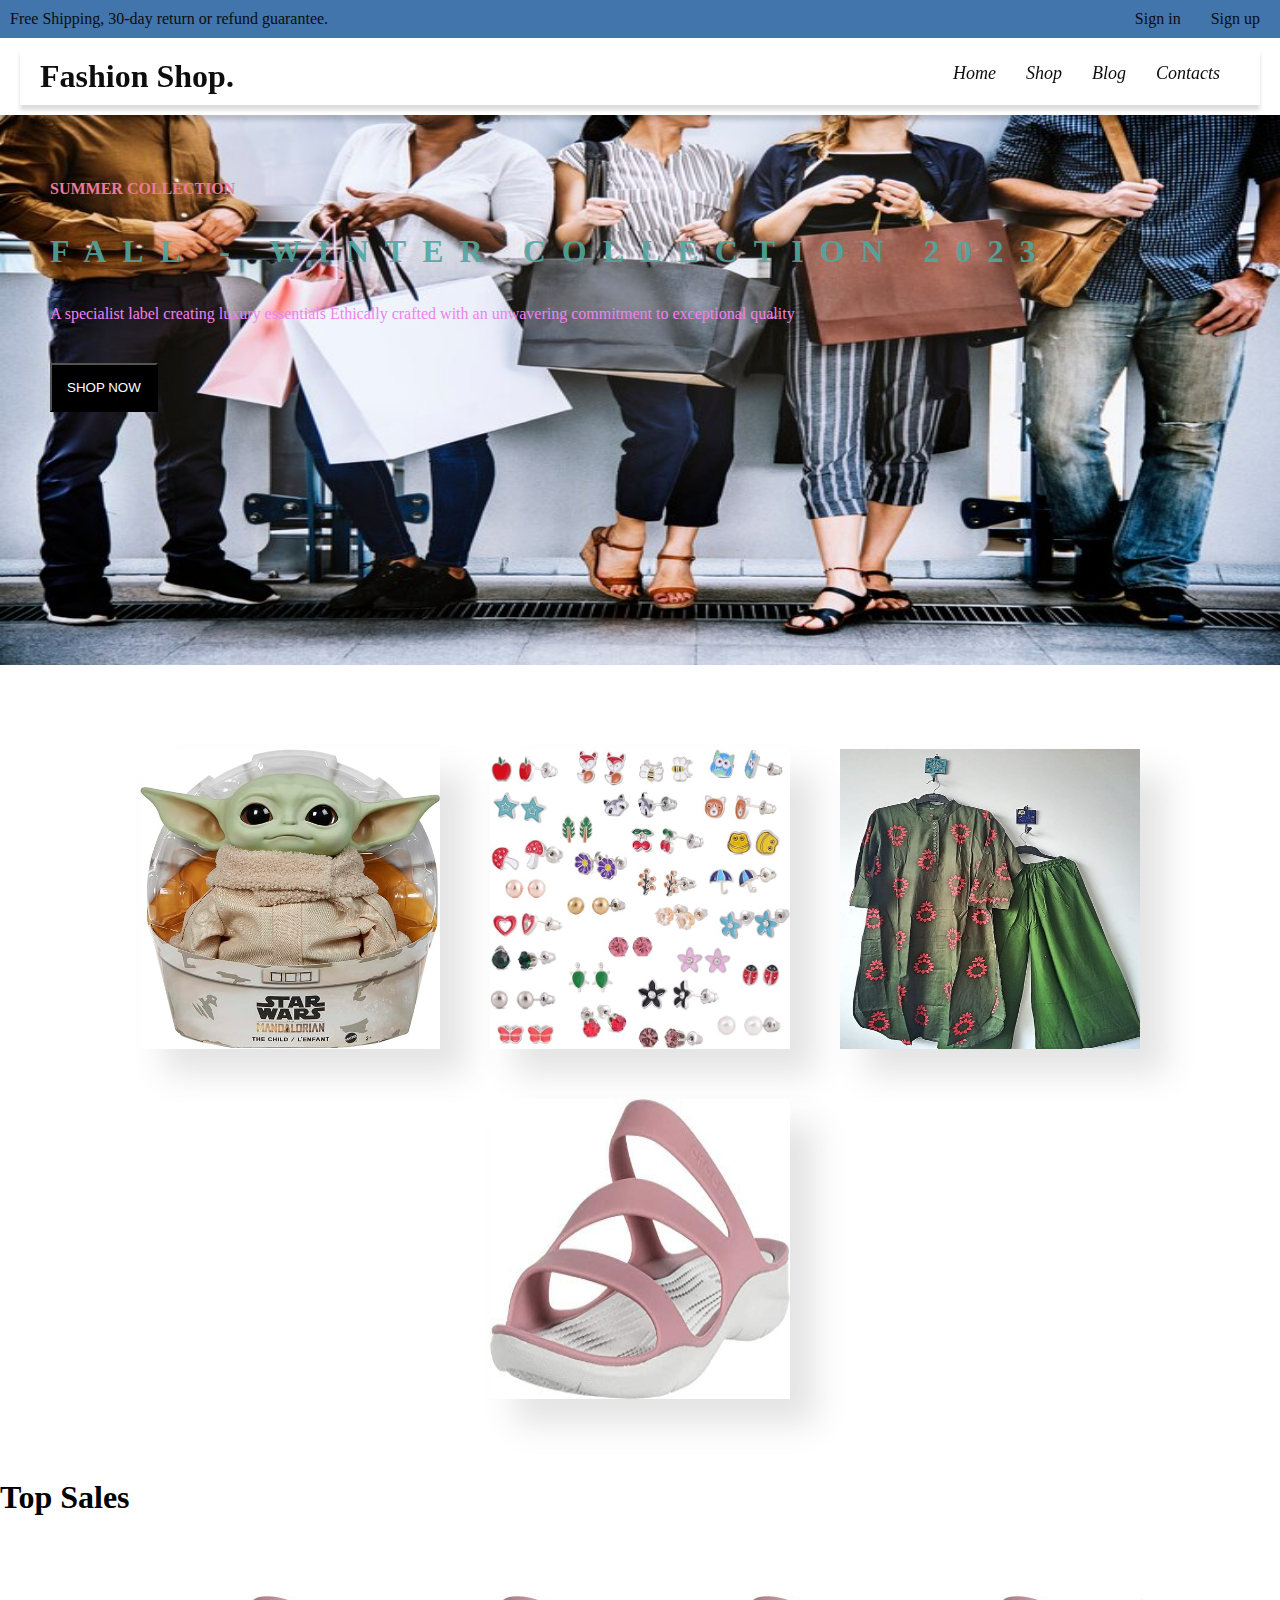
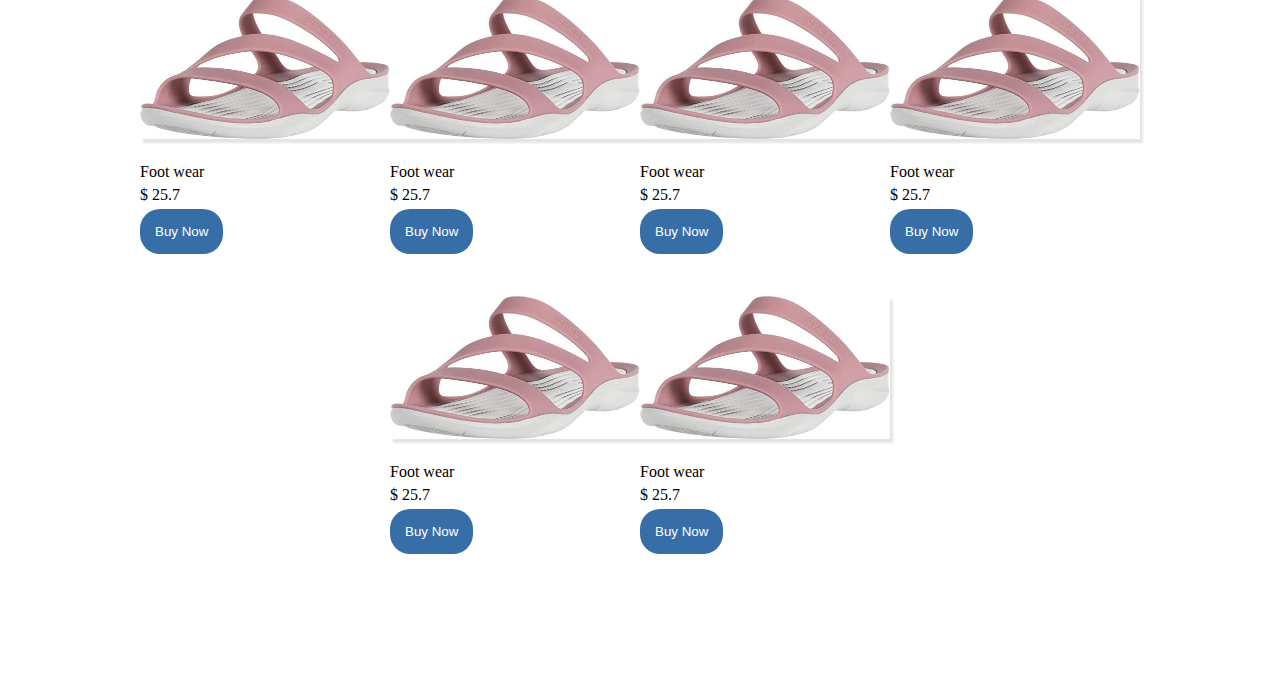
==== shopsite/shop.html @ f7985bc5 "shop site static" ====
<!DOCTYPE html>
<html lang="en">

<head>
    <meta charset="UTF-8">
    <meta http-equiv="X-UA-Compatible" content="IE=edge">
    <meta name="viewport" content="width=device-width, initial-scale=1.0">
    <link rel="stylesheet" href="https://cdnjs.cloudflare.com/ajax/libs/font-awesome/6.0.0-beta3/css/all.min.css">
    <link rel="stylesheet" href="./shop.css">
    <!-- <style>
        .before-example::before {
            content: "Before content: ";
            color: red;
            font-weight: bold;
        }
    </style> -->
    <title>Shopping Site</title>
</head>

<body>
    <nav class="nav1">
        <p>Free Shipping, 30-day return or refund guarantee.</p>
        <ul class="signin-up">
            <a>Sign in</a>
            <a>Sign up</a>
        </ul>
    </nav>
    <header>
        <nav class="items-nav">
            <div class="main-nav">
                <h1>Fashion Shop.</h1>
                <input type="checkbox" id="check" />
                <label for="check" class="check-ham" onclick="ischecked()"><i class="fas fa-bars"></i></label>
                <div class="nav-items">
                    <ul>
                        <li><a>Home</a></li>
                        <li><a>Shop</a></li>
                        <li><a>Blog</a></li>
                        <li><a>Contacts</a></li>
                    </ul>
                </div>
            </div>
        </nav>
    </header>
    <main>
        <section id="home-sec" class="home-sec">
            <img src="./imgs/shoppingimg.jpg" alt="home-bg-img" class="home-img" />
            <div class="home-txt">
                <h4>SUMMER COLLECTION</h4>
                <h1>FALL - WINTER COLLECTION 2023</h1>
                <P>A specialist label creating luxury essentials Ethically crafted with an unwavering commitment to
                    exceptional quality</P>
                <div>
                    <button>SHOP NOW</button>
                </div>
            </div>
            <div class="items">
                <div>
                    <div class="card">
                        <img src="./imgs/doll.jpg" alt="doll-img" />
                        <div class="content">
                            <p>Toys</p>
                            <div>
                                <button class="btn">Shop Now</button>
                            </div>
                        </div>
                    </div>
                </div>
                <div>
                    <div class="card">
                        <img src="./imgs/earrings.jpg" alt="earrings-img" />
                        <div class="content">
                            <p>Accessories</p>
                            <div>
                                <button class="btn">Shop Now</button>
                            </div>
                        </div>
                    </div>
                </div>
                <div>
                    <div class="card">
                        <img src="./imgs//kurti.jpg" alt="kurti-img" />
                        <div class="content">
                            <p>Dress wear</p>
                            <div>
                                <button class="btn">Shop Now</button>
                            </div>
                        </div>
                    </div>
                </div>
                <div>
                    <div class="card">
                        <img src="./imgs/sandals.jpg" alt="sandals-img" />
                        <div class="content">
                            <p>Foot wear</p>
                            <div>
                                <button class="btn">Shop Now</button>
                            </div>
                        </div>
                    </div>

                </div>
            </div>
        </section>
        <section id="cart-items">
            <h1>Top Sales</h1>
            <div class="items items1">
                <div class="card-item">
                    <div class="item">
                        <img src="./imgs/sandals.jpg" alt="sandals-img" />
                    </div>
                    <div class="item-content">
                        <p>Foot wear</p>
                        <span>$ 25.7</span>
                        <div>
                            <button class="btn btn-items">Buy Now</button>
                        </div>
                    </div>
                </div>
                <div class="card-item">
                    <div class="item">
                        <img src="./imgs/sandals.jpg" alt="sandals-img" />
                    </div>
                    <div class="item-content">
                        <p>Foot wear</p>
                        <span>$ 25.7</span>
                        <div>
                            <button class="btn btn-items">Buy Now</button>
                        </div>
                    </div>
                </div>
                <div class="card-item">
                    <div class="item">
                        <img src="./imgs/sandals.jpg" alt="sandals-img" />
                    </div>
                    <div class="item-content">
                        <p>Foot wear</p>
                        <span>$ 25.7</span>
                        <div>
                            <button class="btn btn-items">Buy Now</button>
                        </div>
                    </div>
                </div>
                <div class="card-item">
                    <div class="item">
                        <img src="./imgs/sandals.jpg" alt="sandals-img" />
                    </div>
                    <div class="item-content">
                        <p>Foot wear</p>
                        <span>$ 25.7</span>
                        <div>
                            <button class="btn btn-items">Buy Now</button>
                        </div>
                    </div>
                </div>
                <div class="card-item">
                    <div class="item">
                        <img src="./imgs/sandals.jpg" alt="sandals-img" />
                    </div>
                    <div class="item-content">
                        <p>Foot wear</p>
                        <span>$ 25.7</span>
                        <div>
                            <button class="btn btn-items">Buy Now</button>
                        </div>
                    </div>
                </div>
                <div class="card-item">
                    <div class="item">
                        <img src="./imgs/sandals.jpg" alt="sandals-img" />
                    </div>
                    <div class="item-content">
                        <p>Foot wear</p>
                        <span>$ 25.7</span>
                        <div>
                            <button class="btn btn-items">Buy Now</button>
                        </div>
                    </div>
                </div>

            </div>
        </section>
    </main>
    <script>
        function ischecked() {
            let checkItem = document.getElementById('check')
            // let flag = checkItem.checked;
            console.log(checkItem.checked)
        }
        let item = document.getElementById("check")
        item.addEventListener("change", () => ischecked)
        // console.log(item)
    </script>
</body>

</html>
---- shopsite/shop.css ----
* {
    margin: 0;
    padding: 0;
    box-sizing: border-box;
}


/* signin-up section*/


body {
    overflow-x: hidden;
}

.nav1 {
    padding: 10px;
    background-color: #376ea8;
    /* color: white; */
}

.nav1 p {
    display: inline;
    /* vertical-align: baseline; */
}



.nav1 ul {
    float: right;
    /* display: flex; */
    padding: 0 10px
}

ul {
    display: flex;
    padding: 0 15px;
    gap: 30px;
    cursor: pointer;
    list-style: none;

}

.signin-up a:hover {
    color: #82aedd;
    transform: scale(1.5);
}

/* nav items section */

nav {
    opacity: 0.95;
}

header,
.items-nav {
    box-shadow: 0 5px 4px rgba(0, 0, 0, 0.15);
    padding: 10px 20px;
    position: sticky;
    background-color: white;
    top: 0;
    z-index: 100;
}

.main-nav h1 {
    display: inline;
}

.main-nav .nav-items {
    float: right;
    padding: 5px;
    /* font-weight: 500; */
    font-style: oblique;
}

.main-nav ul a {
    text-decoration: none;
    font-size: 18px;
    position: relative;
}

.main-nav ul a:after {
    content: "";
    position: absolute;
    background: #376ea8;
    height: 3px;
    width: 0;
    left: 0;
    bottom: -10px;
    transition: 0.3s;
}

.main-nav ul a:hover:after {
    width: 100%;
}


.check-ham {
    display: none;
    cursor: pointer;
}

#check {
    display: none;
}

/* home section  */
.home-sec {}

.home-img {
    background-position: center;
    /* position: relative; */
    width: 100%;
    height: 550px;
}

.home-txt {
    position: absolute;
    top: 180px;
    left: 50px;
    display: flex;
    flex-direction: column;
    gap: 35px;
    color: violet;
}

.home-txt h4 {
    color: rgb(236, 122, 156);
}

.home-txt h1 {
    letter-spacing: 0.5em;
    font-size: 2em;
    color: rgba(82, 167, 159, 0.932);
}

.home-txt button {
    padding: 15px;
    background-color: black;
    color: white;
    cursor: pointer;
}

/* items-cards */

.card {
    width: 300px;
    height: 300px;
    background-position: center;
    flex: 1 1 auto;
    max-width: 300px;
    position: relative;
    box-shadow: 25px 25px 30px rgba(72, 73, 75, 0.15);

}

.card img {
    width: 100%;
    height: 100%;

}

.card::after {
    content: "";
    position: absolute;
    top: 0;
    left: 0%;
    width: 100%;
    height: 100%;
    background: rgba(0, 0, 0, 0.871);
    z-index: 2;
    opacity: 0;
}

.card:hover::after {
    opacity: 1;
}

.items {
    margin: 80px;
    /* display: grid;
    grid-template-columns: repeat(auto-fill, minmax(350px, 1fr)); */
    display: flex;
    flex-wrap: wrap;
    gap: 50px;
    justify-content: center;
    align-items: center;
    /* align-items: center;
    justify-items: center; */
}

.card .content {
    position: absolute;
    /* left: 100px;
    top: 200px */
    top: 70%;
    left: 50%;
    transform: translate(-50%, -50%);
    color: white;
    text-align: center;
    font-size: 2.2rem;
    font-weight: bolder;
    z-index: 3;
    opacity: 0;
}

.card:hover .content {
    transition: all 0.3s ease-in-out;
    opacity: 1;
    top: 50%;
}

.btn {
    padding: 15px;
    background-color: black;
    color: white;
    cursor: pointer;
}

/* card items */

.items1 {
    gap: 0;
}

.card-item {
    width: 250px;
    height: 300px;
    background-position: center;
    flex: 1 1 auto;
    max-width: 250px;
    position: relative;
}

.item img {
    width: 100%;
    height: 100%;
    box-shadow: 3px 4px 2px rgba(72, 73, 75, 0.15);

}

.card-item .item {
    margin-bottom: 20px;
}

.item-content span,
p {
    margin-bottom: 5px;
    display: block;
}

.btn-items {
    background-color: #376ea8;
    border-radius: 20px;
    border-style: none;
}


@media screen and (max-width: 559px) {

    /* ham nav section */
    .nav1,
    .main-nav h1 {
        display: none;
    }


    .check-ham {
        display: block;
    }

    .nav-items ul {
        position: absolute;
        display: block;
        padding-left: 0px;
        width: 100vw;
        height: 100vh;
        /* background-color: rgb(84, 204, 168); */
        /* top: 15vh; */
        left: -120vw;
        text-align: center;
        transition: all 0.5s ease-out;
        background-color: white;

    }

    li {
        padding: 20px 0px;
    }

    li a:hover {
        /* background-color: rgb(103, 200, 218); */
        color: rgb(21, 141, 150);
        cursor: pointer;
        transition: ease;
        padding: 10px;
        border-radius: 3px;
    }

    #check:checked~.nav-items ul {
        left: -5vw;
    }


}
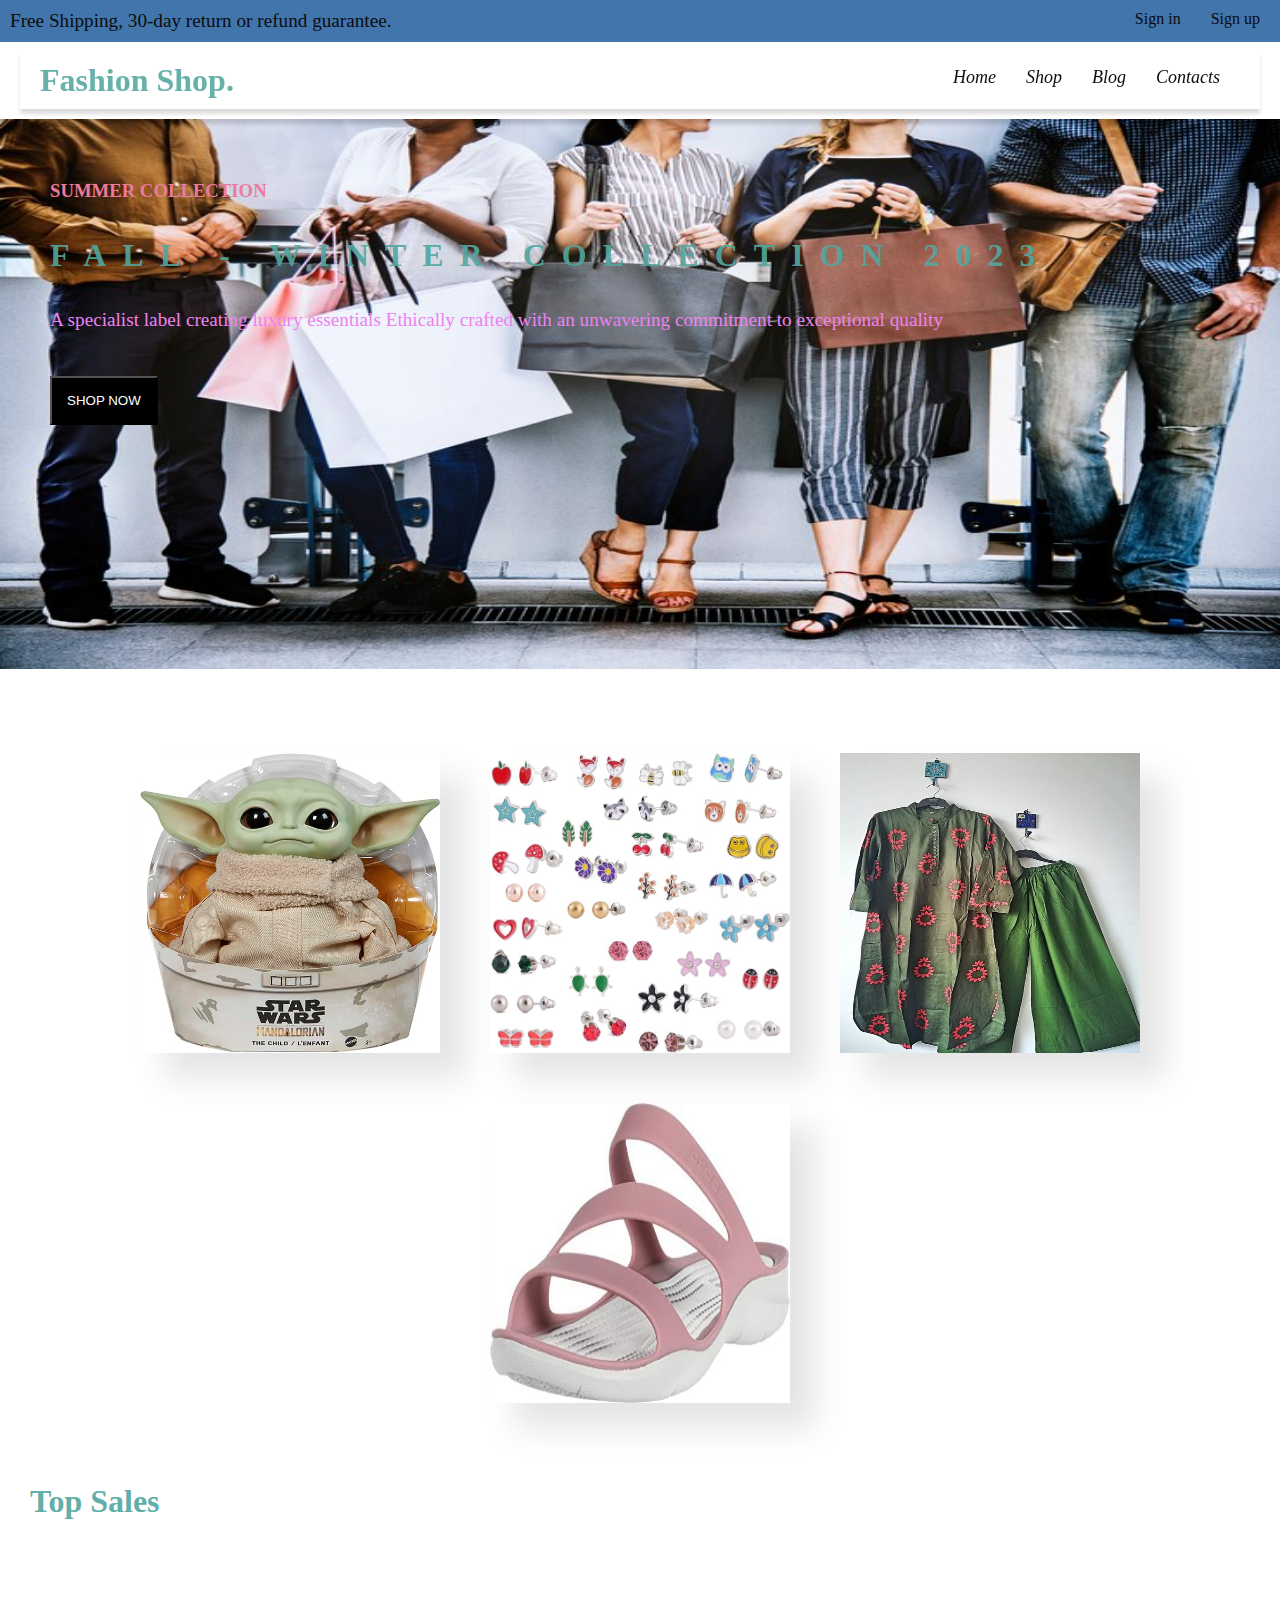
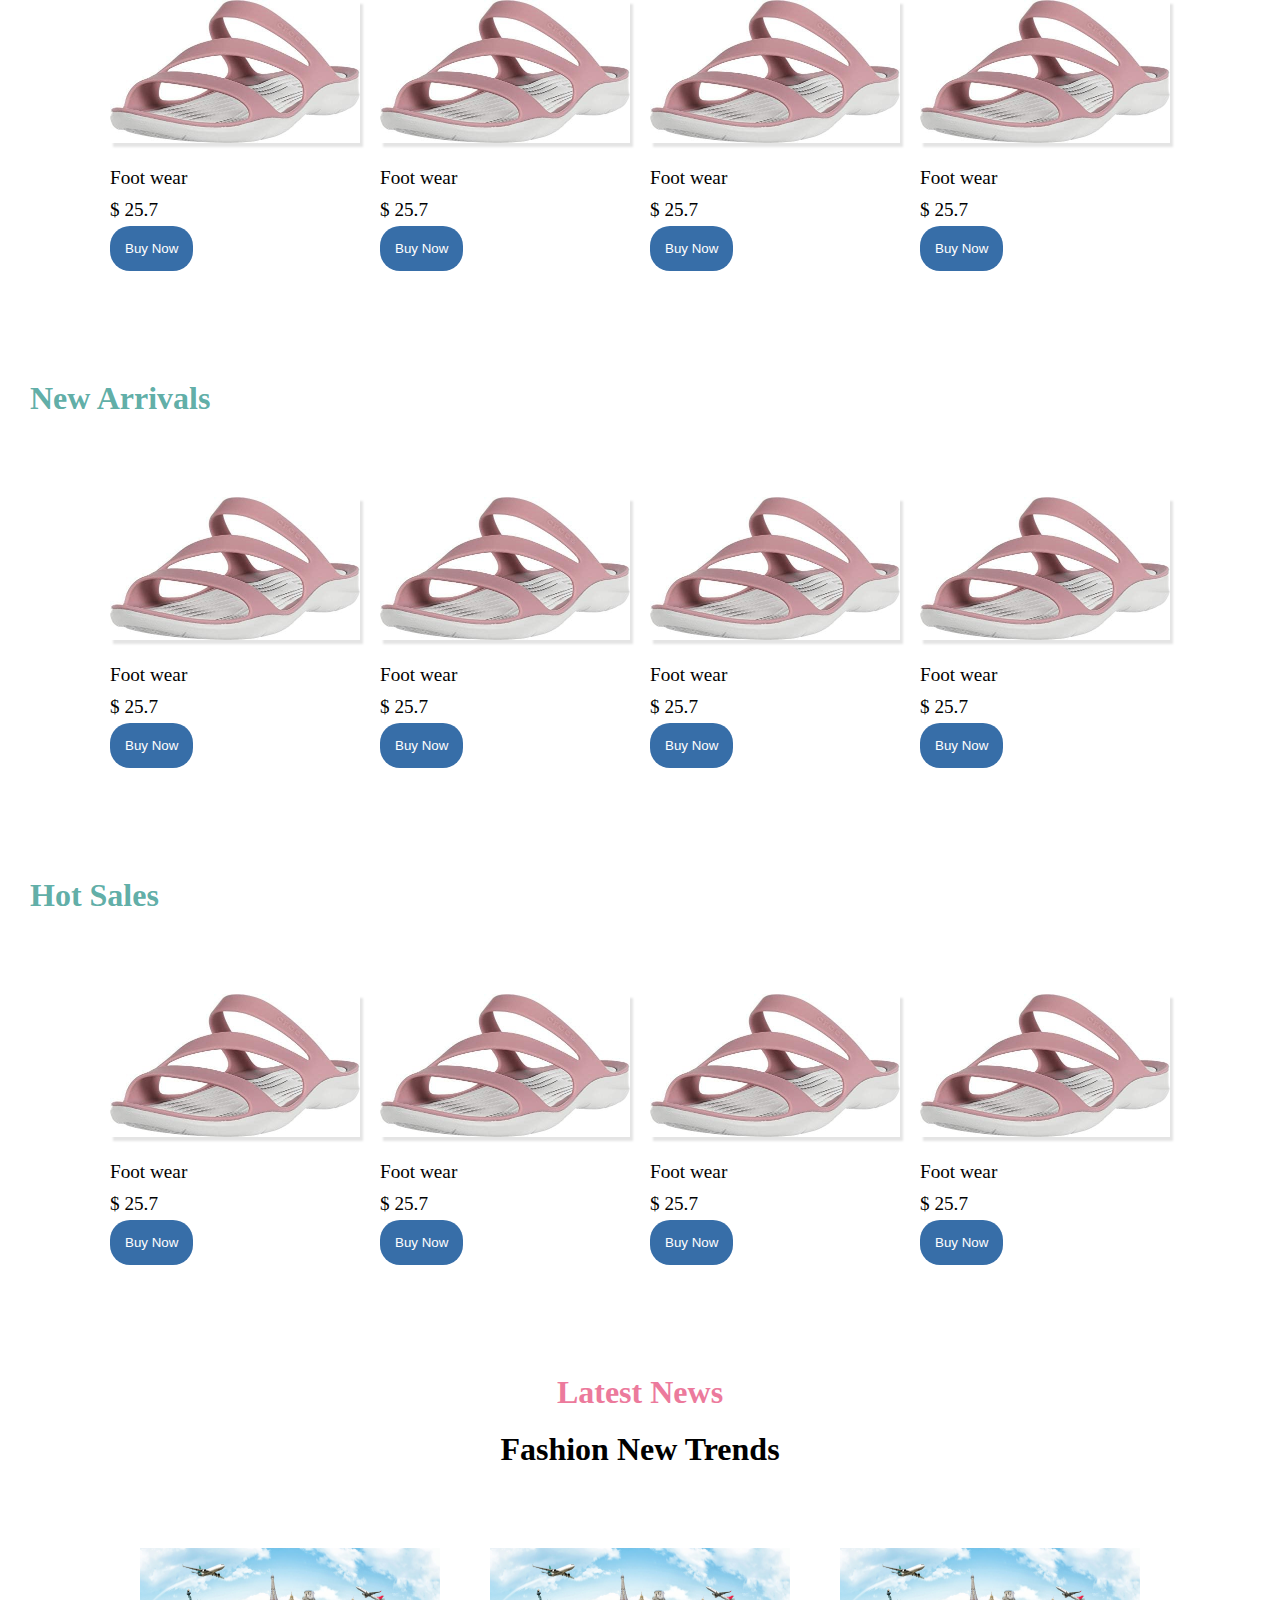
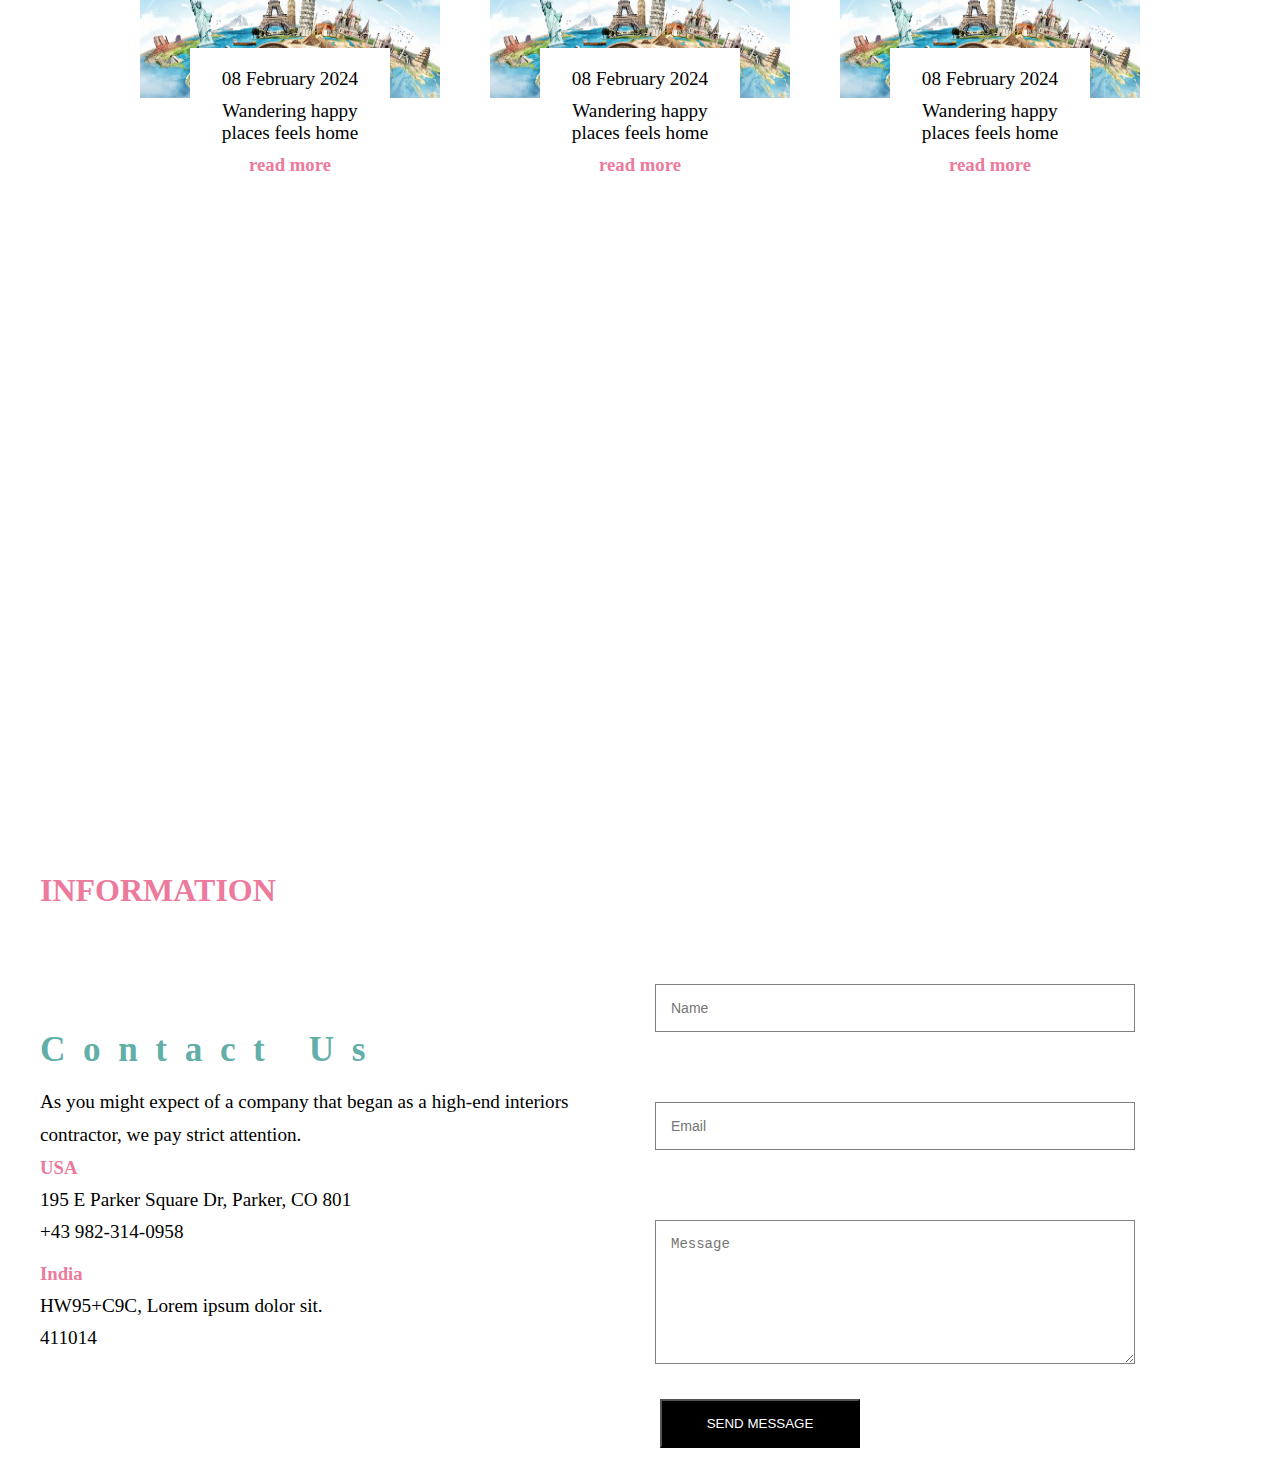
==== commit 69b81e1a: "add sections for blogs and contact information and specific styles" ====
--- a/shopsite/shop.html
+++ b/shopsite/shop.html
@@ -28,7 +28,7 @@
     <header>
         <nav class="items-nav">
             <div class="main-nav">
-                <h1>Fashion Shop.</h1>
+                <h1 class="head-style">Fashion Shop.</h1>
                 <input type="checkbox" id="check" />
                 <label for="check" class="check-ham" onclick="ischecked()"><i class="fas fa-bars"></i></label>
                 <div class="nav-items">
@@ -46,12 +46,12 @@
         <section id="home-sec" class="home-sec">
             <img src="./imgs/shoppingimg.jpg" alt="home-bg-img" class="home-img" />
             <div class="home-txt">
-                <h4>SUMMER COLLECTION</h4>
+                <h3>SUMMER COLLECTION</h3>
                 <h1>FALL - WINTER COLLECTION 2023</h1>
                 <P>A specialist label creating luxury essentials Ethically crafted with an unwavering commitment to
                     exceptional quality</P>
                 <div>
-                    <button>SHOP NOW</button>
+                    <button class="btn-1">SHOP NOW</button>
                 </div>
             </div>
             <div class="items">
@@ -102,8 +102,8 @@
                 </div>
             </div>
         </section>
-        <section id="cart-items">
-            <h1>Top Sales</h1>
+        <section id="cart-items1">
+            <h1 class="head-style">Top Sales</h1>
             <div class="items items1">
                 <div class="card-item">
                     <div class="item">
@@ -153,31 +153,181 @@
                         </div>
                     </div>
                 </div>
-                <div class="card-item">
-                    <div class="item">
-                        <img src="./imgs/sandals.jpg" alt="sandals-img" />
-                    </div>
-                    <div class="item-content">
-                        <p>Foot wear</p>
-                        <span>$ 25.7</span>
-                        <div>
-                            <button class="btn btn-items">Buy Now</button>
-                        </div>
-                    </div>
-                </div>
-                <div class="card-item">
-                    <div class="item">
-                        <img src="./imgs/sandals.jpg" alt="sandals-img" />
-                    </div>
-                    <div class="item-content">
-                        <p>Foot wear</p>
-                        <span>$ 25.7</span>
-                        <div>
-                            <button class="btn btn-items">Buy Now</button>
-                        </div>
-                    </div>
-                </div>
-
+            </div>
+        </section>
+        <section id="cart-items2">
+            <h1 class="head-style">New Arrivals</h1>
+            <div class="items items1">
+                <div class="card-item">
+                    <div class="item">
+                        <img src="./imgs/sandals.jpg" alt="sandals-img" />
+                    </div>
+                    <div class="item-content">
+                        <p>Foot wear</p>
+                        <span>$ 25.7</span>
+                        <div>
+                            <button class="btn btn-items">Buy Now</button>
+                        </div>
+                    </div>
+                </div>
+                <div class="card-item">
+                    <div class="item">
+                        <img src="./imgs/sandals.jpg" alt="sandals-img" />
+                    </div>
+                    <div class="item-content">
+                        <p>Foot wear</p>
+                        <span>$ 25.7</span>
+                        <div>
+                            <button class="btn btn-items">Buy Now</button>
+                        </div>
+                    </div>
+                </div>
+                <div class="card-item">
+                    <div class="item">
+                        <img src="./imgs/sandals.jpg" alt="sandals-img" />
+                    </div>
+                    <div class="item-content">
+                        <p>Foot wear</p>
+                        <span>$ 25.7</span>
+                        <div>
+                            <button class="btn btn-items">Buy Now</button>
+                        </div>
+                    </div>
+                </div>
+                <div class="card-item">
+                    <div class="item">
+                        <img src="./imgs/sandals.jpg" alt="sandals-img" />
+                    </div>
+                    <div class="item-content">
+                        <p>Foot wear</p>
+                        <span>$ 25.7</span>
+                        <div>
+                            <button class="btn btn-items">Buy Now</button>
+                        </div>
+                    </div>
+                </div>
+            </div>
+        </section>
+        <section id="cart-items3">
+            <h1 class="head-style">Hot Sales</h1>
+            <div class="items items1">
+                <div class="card-item">
+                    <div class="item">
+                        <img src="./imgs/sandals.jpg" alt="sandals-img" />
+                    </div>
+                    <div class="item-content">
+                        <p>Foot wear</p>
+                        <span>$ 25.7</span>
+                        <div>
+                            <button class="btn btn-items">Buy Now</button>
+                        </div>
+                    </div>
+                </div>
+                <div class="card-item">
+                    <div class="item">
+                        <img src="./imgs/sandals.jpg" alt="sandals-img" />
+                    </div>
+                    <div class="item-content">
+                        <p>Foot wear</p>
+                        <span>$ 25.7</span>
+                        <div>
+                            <button class="btn btn-items">Buy Now</button>
+                        </div>
+                    </div>
+                </div>
+                <div class="card-item">
+                    <div class="item">
+                        <img src="./imgs/sandals.jpg" alt="sandals-img" />
+                    </div>
+                    <div class="item-content">
+                        <p>Foot wear</p>
+                        <span>$ 25.7</span>
+                        <div>
+                            <button class="btn btn-items">Buy Now</button>
+                        </div>
+                    </div>
+                </div>
+                <div class="card-item">
+                    <div class="item">
+                        <img src="./imgs/sandals.jpg" alt="sandals-img" />
+                    </div>
+                    <div class="item-content">
+                        <p>Foot wear</p>
+                        <span>$ 25.7</span>
+                        <div>
+                            <button class="btn btn-items">Buy Now</button>
+                        </div>
+                    </div>
+                </div>
+            </div>
+        </section>
+
+        <section id="blog-sec">
+            <div class="blog-head">
+                <h3>Latest News</h3>
+                <h2>Fashion New Trends</h2>
+            </div>
+            <div class="blog-news">
+                <div class="blog">
+                    <img src="./imgs/places.jpg" />
+                    <div class="blog-cont">
+                        <h6>08 February 2024</h6>
+                        <p>Wandering happy places feels home</p>
+                        <h3>read more</h3>
+                    </div>
+                </div>
+                <div class="blog">
+                    <img src="./imgs/places.jpg" />
+                    <div class="blog-cont">
+                        <h6>08 February 2024</h6>
+                        <p>Wandering happy places feels home</p>
+                        <h3>read more</h3>
+                    </div>
+                </div>
+                <div class="blog">
+                    <img src="./imgs/places.jpg" />
+                    <div class="blog-cont">
+                        <h6>08 February 2024</h6>
+                        <p>Wandering happy places feels home</p>
+                        <h3>read more</h3>
+                    </div>
+                </div>
+
+            </div>
+
+        </section>
+
+        <section id="contact-sec">
+            <div id="map">
+                <iframe
+                    src="https://www.google.com/maps/embed?pb=!1m18!1m12!1m3!1d61812.525976477475!2d78.78834339540032!3d14.468439527960133!2m3!1f0!2f0!3f0!3m2!1i1024!2i768!4f13.1!3m3!1m2!1s0x3bb37210d4f26f87%3A0xaf158859a18a02a0!2sKadapa%2C%20Andhra%20Pradesh!5e0!3m2!1sen!2sin!4v1707376206943!5m2!1sen!2sin"
+                    height="500" width="600" style="border:0;" allowfullscreen="" loading="lazy"
+                    referrerpolicy="no-referrer-when-downgrade"></iframe>
+            </div>
+            <div class="contact-form">
+                <form action="/" method="POST">
+                    <h3>INFORMATION</h3>
+                    <div class="form">
+                        <div class="form-flex form-txt">
+
+                            <h1>Contact Us</h1>
+                            <span>As you might expect of a company that began as a high-end interiors contractor, we pay
+                                strict
+                                attention.</span>
+                            <h3>USA</h3>
+                            <p>195 E Parker Square Dr, Parker, CO 801<br>+43 982-314-0958</p>
+                            <h3>India</h3>
+                            <p>HW95+C9C, Lorem ipsum dolor sit.<br>411014</p>
+                        </div>
+                        <div class="form-flex form-details">
+                            <input type="text" name="name" id="name" placeholder="Name" required="">
+                            <input type="email" name="email" id="email" placeholder="Email" required="">
+                            <textarea name="message" id="message" cols="52" rows="7" placeholder="Message"
+                                required=""></textarea>
+                            <button class="btn-1 btn-form">SEND MESSAGE</button>
+                        </div>
+                    </div>
+                </form>
             </div>
         </section>
     </main>
--- a/shopsite/shop.css
+++ b/shopsite/shop.css
@@ -3,6 +3,7 @@
     padding: 0;
     box-sizing: border-box;
 }
+
 
 
 /* signin-up section*/
@@ -123,17 +124,21 @@
     color: violet;
 }
 
-.home-txt h4 {
+h3 {
     color: rgb(236, 122, 156);
 }
 
-.home-txt h1 {
+h1 {
     letter-spacing: 0.5em;
     font-size: 2em;
     color: rgba(82, 167, 159, 0.932);
 }
 
-.home-txt button {
+.head-style {
+    letter-spacing: normal;
+}
+
+.btn-1 {
     padding: 15px;
     background-color: black;
     color: white;
@@ -218,8 +223,15 @@
 
 /* card items */
 
+
+#cart-items1 h1,
+#cart-items2 h1,
+#cart-items3 h1 {
+    padding: 0 30px
+}
+
 .items1 {
-    gap: 0;
+    gap: 20px;
 }
 
 .card-item {
@@ -254,8 +266,124 @@
     border-style: none;
 }
 
-
-@media screen and (max-width: 559px) {
+/* blog section  */
+.blog-head h3,
+h2 {
+    text-align: center;
+    margin-bottom: 20px;
+    display: block;
+    font-size: 2em;
+}
+
+.blog-news {
+    margin: 80px;
+    /* display: grid;
+    grid-template-columns: repeat(auto-fill, minmax(350px, 1fr)); */
+    display: flex;
+    flex-wrap: wrap;
+    gap: 50px;
+    justify-content: center;
+    align-items: center;
+    /* align-items: center;
+    justify-items: center; */
+}
+
+.blog {
+    width: 250px;
+    height: 300px;
+    background-position: center;
+    flex: 1 1 auto;
+    max-width: 300px;
+    position: relative;
+
+}
+
+.blog img {
+    width: 100%;
+    height: 50%;
+}
+
+.blog-cont {
+    padding: 20px;
+    width: 200px;
+    height: 200px;
+    background-color: white;
+    text-align: center;
+    position: absolute;
+    left: 50px;
+    top: 100px;
+}
+
+.blog-cont h6,
+p {
+    margin-bottom: 10px;
+    font-size: 1.2em;
+    font-weight: 400;
+}
+
+/* contact section */
+
+
+iframe {
+    margin: 0 2em;
+    /* height: 72vh; */
+    width: 90%;
+}
+
+.form-details {
+    display: flex;
+    flex-direction: column;
+}
+
+.form-details input,
+textarea {
+    padding: 15px;
+    color: gray;
+    outline: none;
+    border: 1px solid gray;
+    margin: 35px 15px;
+    font-size: 14px;
+    width: 80%;
+}
+
+.form {
+    line-height: 2em;
+    margin: 20px 40px;
+    display: flex;
+    flex-wrap: wrap;
+    justify-content: center;
+    align-items: center;
+}
+
+form>h3 {
+    margin: 40px;
+    font-size: 2em;
+}
+
+.form-flex {
+    width: 400px;
+    /* height: 300px; */
+    background-position: center;
+    flex: 1 1 auto;
+}
+
+.form-txt h1 {
+    margin-bottom: 20px;
+    font-size: 2.2em;
+}
+
+span {
+    font-size: 1.2em;
+}
+
+.btn-form {
+    margin: 0 20px;
+    width: 200px;
+}
+
+.form-txt h3 {}
+
+@media screen and (max-width: 649px) {
 
     /* ham nav section */
     .nav1,
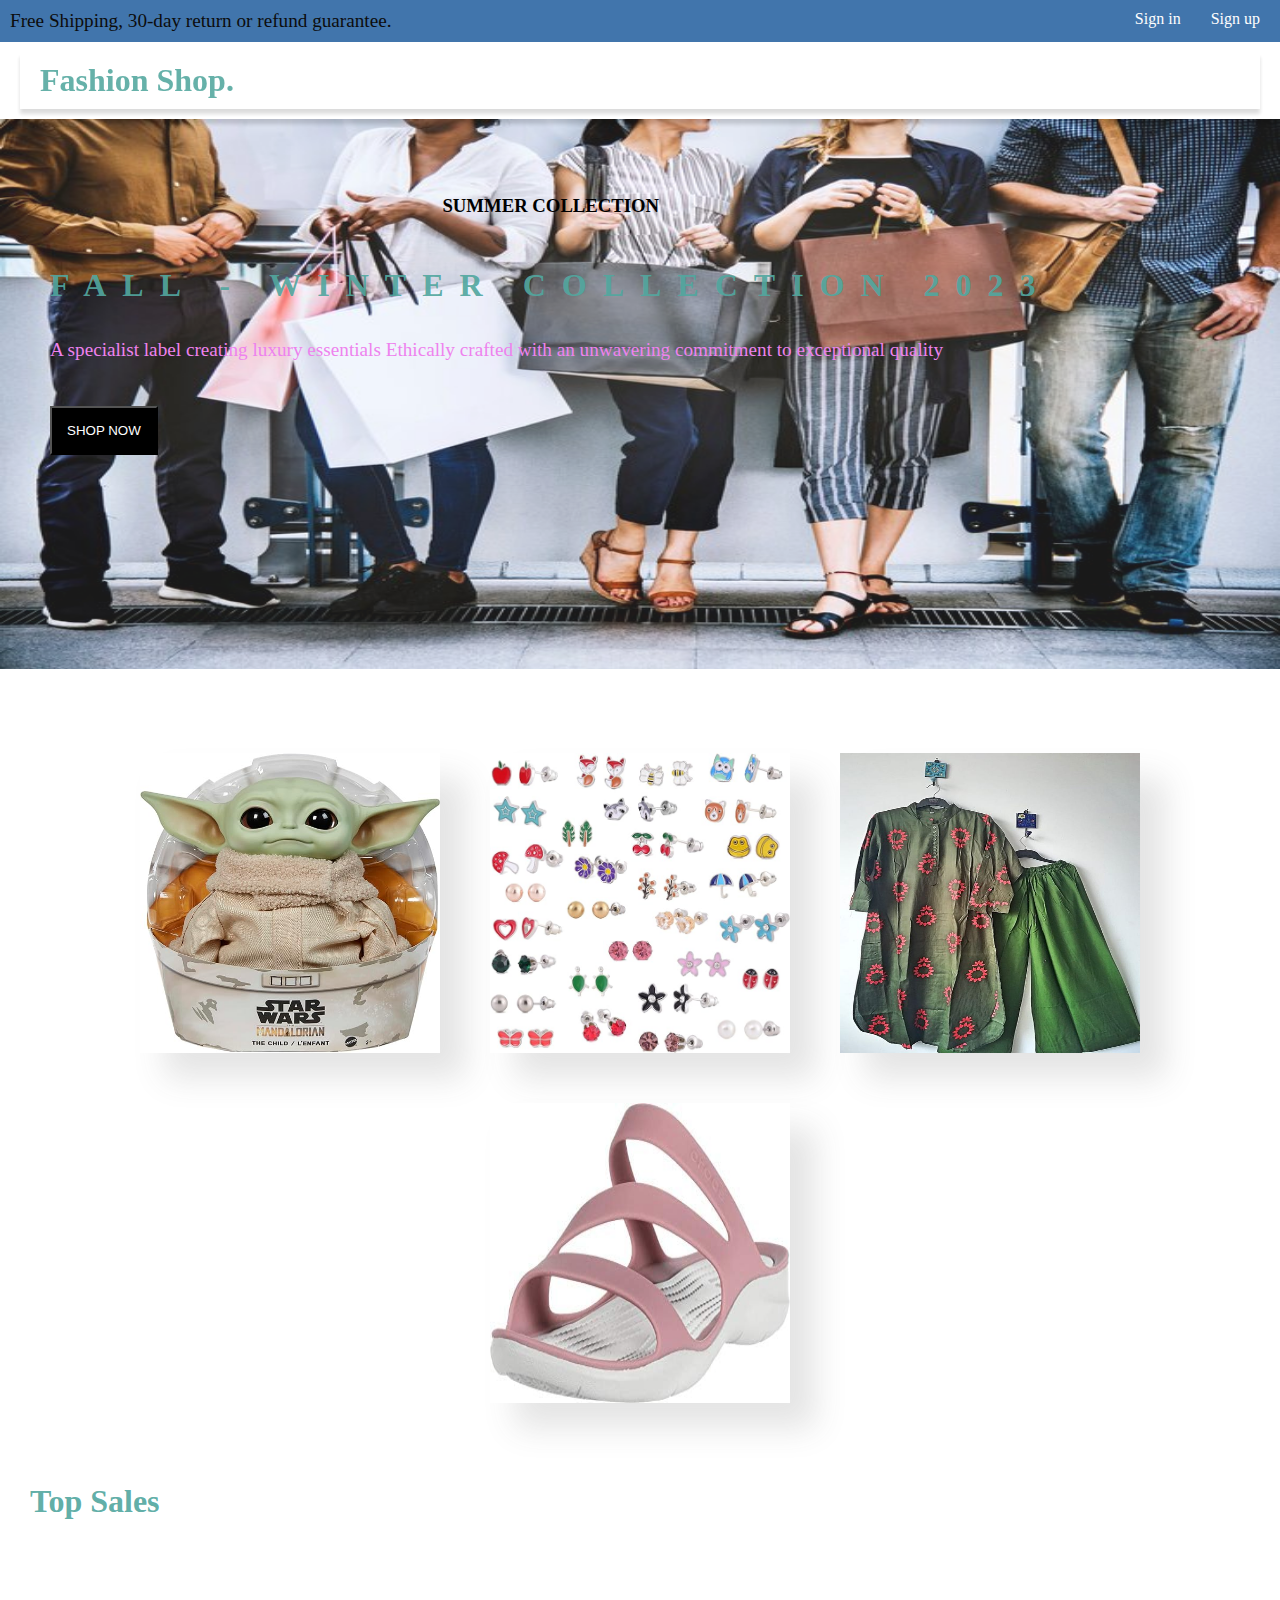
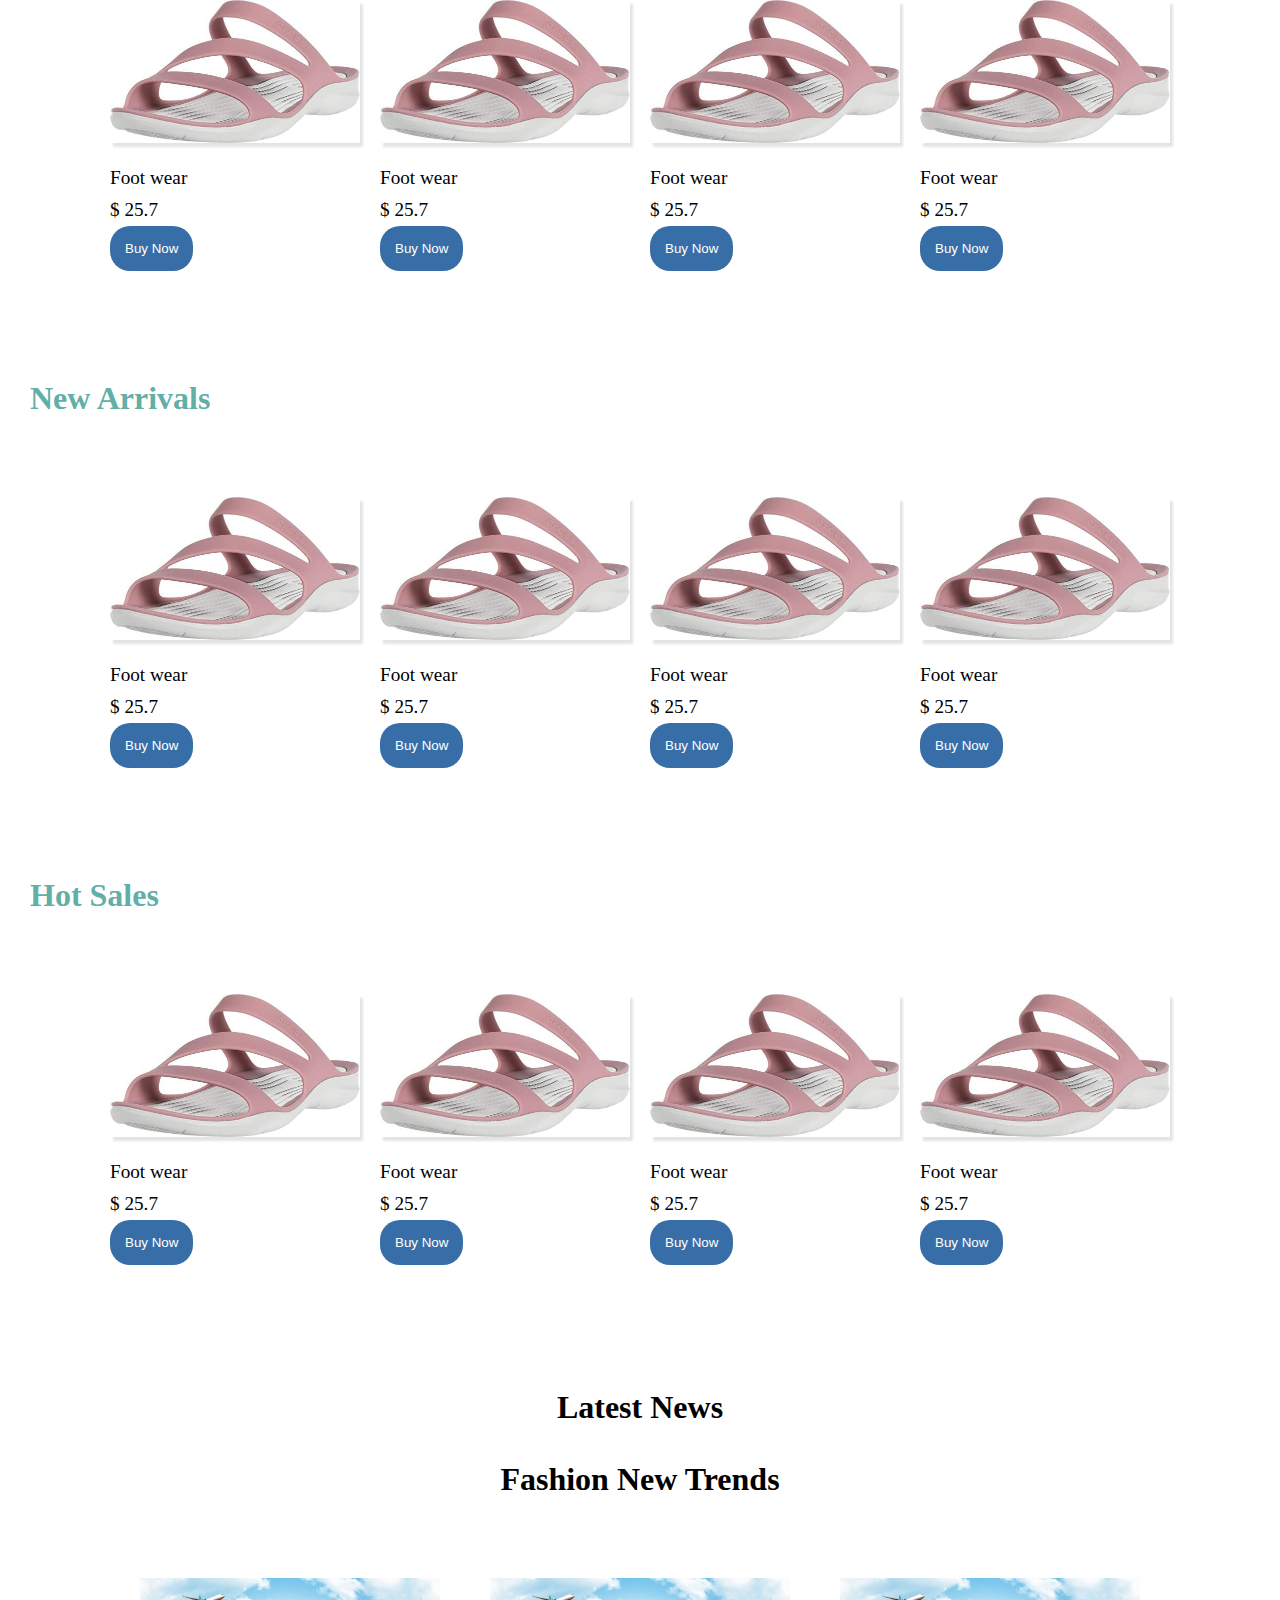
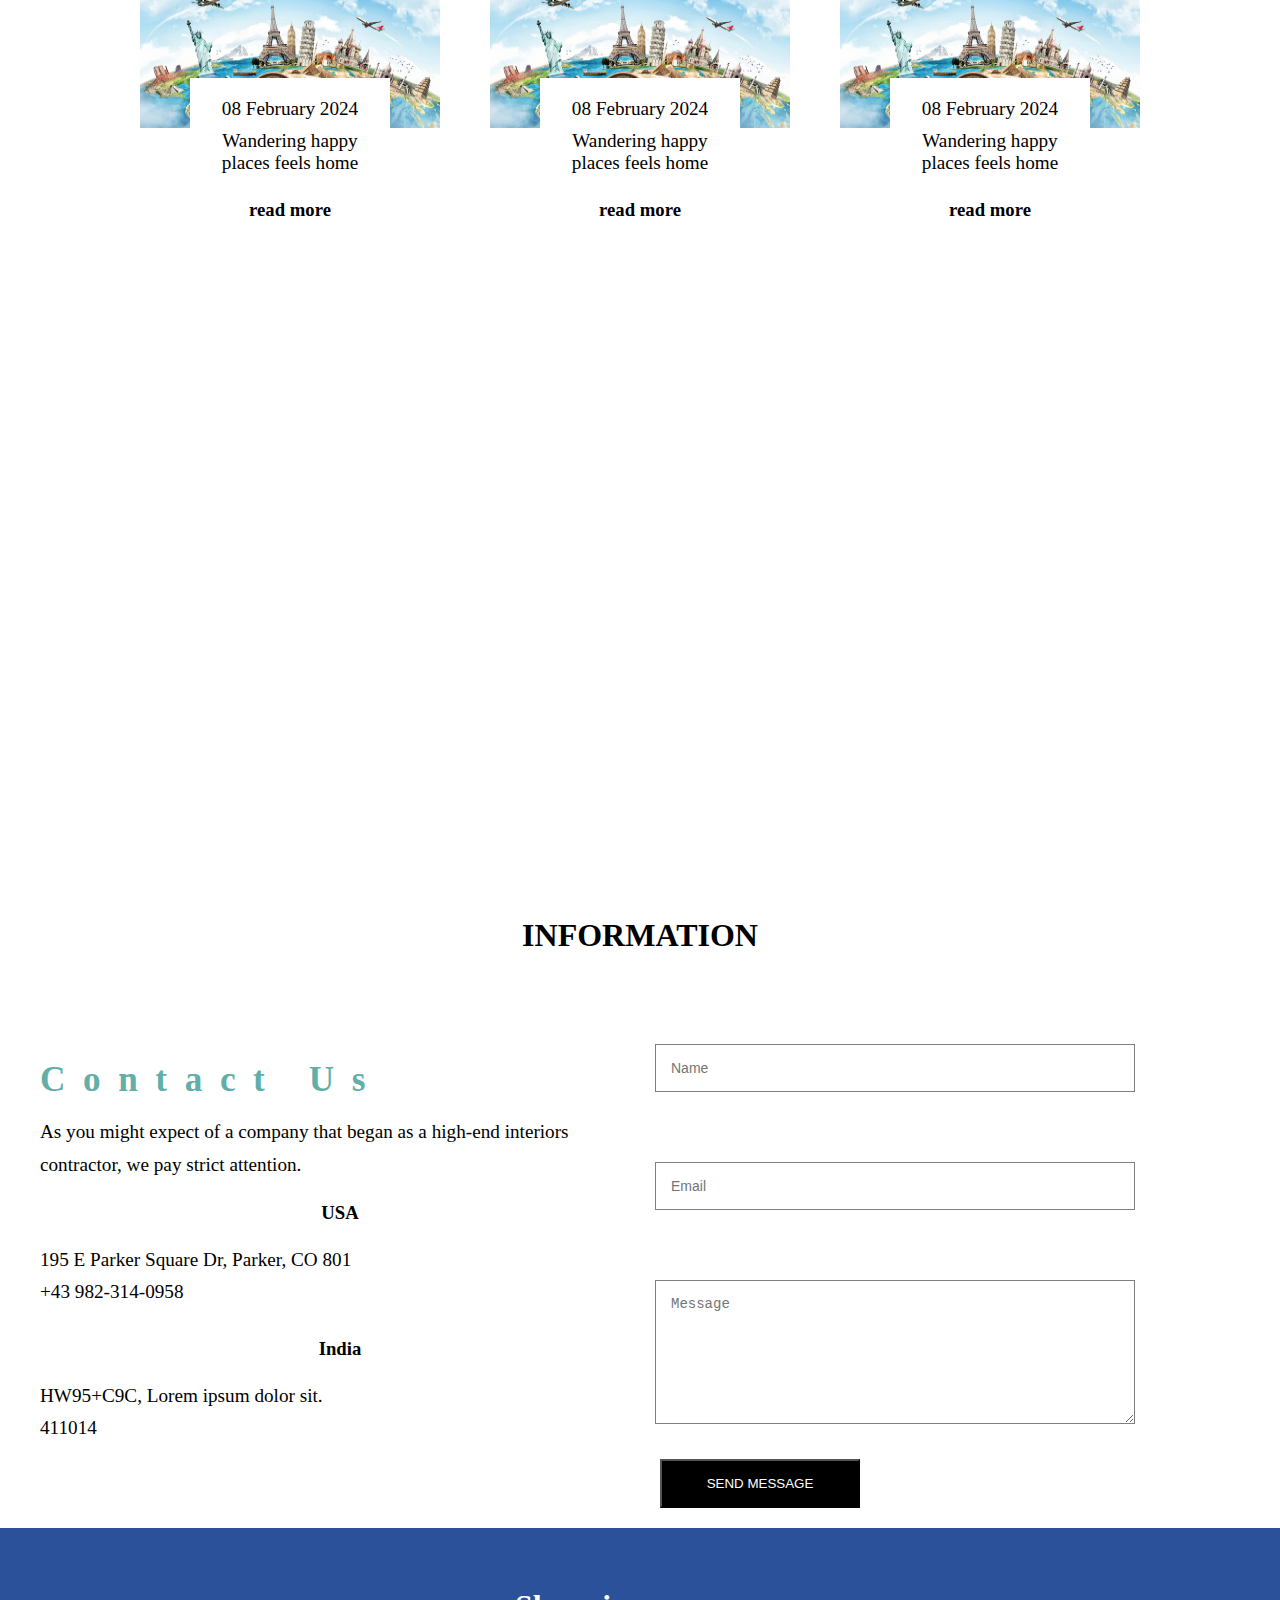
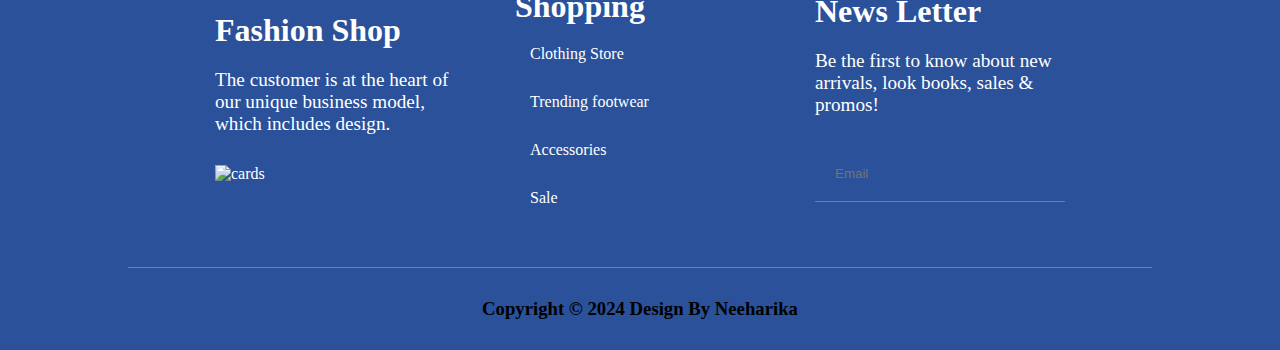
==== commit 134a5647: "add footer and specific styles" ====
--- a/shopsite/shop.html
+++ b/shopsite/shop.html
@@ -330,7 +330,39 @@
                 </form>
             </div>
         </section>
+
     </main>
+
+    <footer>
+        <div class="footer-sec">
+            <div class="footer-card">
+                <h2>Fashion Shop</h2>
+                <p>The customer is at the heart of our
+                    unique business model, which includes
+                    design.</p>
+                <img src="https://i.postimg.cc/Nj9dgJ98/cards.png" alt="cards">
+            </div>
+            <div class="footer-card">
+                <h2>Shopping</h2>
+                <ul>
+                    <a href="">Clothing Store</a>
+                    <a href="">Trending footwear</a>
+                    <a href="">Accessories</a>
+                    <a href="">Sale</a>
+                </ul>
+            </div>
+            <div class="footer-card">
+                <h2>News Letter</h2>
+                <p>Be the first to know about new
+                    arrivals, look books, sales & promos!
+                </p>
+                <input type="email" placeholder="Email" />
+            </div>
+        </div>
+        <div class="copyright">
+            <h3>Copyright &copy; 2024 Design By Neeharika</h3>
+        </div>
+    </footer>
     <script>
         function ischecked() {
             let checkItem = document.getElementById('check')
--- a/shopsite/shop.css
+++ b/shopsite/shop.css
@@ -112,6 +112,7 @@
     /* position: relative; */
     width: 100%;
     height: 550px;
+    opacity: 0.9
 }
 
 .home-txt {
@@ -168,7 +169,7 @@
     content: "";
     position: absolute;
     top: 0;
-    left: 0%;
+    left: 0;
     width: 100%;
     height: 100%;
     background: rgba(0, 0, 0, 0.871);
@@ -381,7 +382,64 @@
     width: 200px;
 }
 
-.form-txt h3 {}
+/* footer section */
+
+footer {
+    background-color: rgb(42, 81, 153);
+}
+
+.footer-sec {
+    width: 80%;
+    padding: 60px 0;
+    margin: 0 auto;
+    display: flex;
+    flex-wrap: wrap;
+    gap: 50px;
+    justify-content: center;
+    align-items: center;
+    border-bottom: 1px solid gray;
+
+}
+
+.footer-sec h2 {
+    text-align: left;
+}
+
+.footer-card {
+    color: white;
+    flex: 1 1 auto;
+    max-width: 250px;
+}
+
+.footer-card ul {
+    display: flex;
+    flex-direction: column;
+}
+
+.footer-sec p {
+    margin-bottom: 30px;
+}
+
+a {
+    text-decoration: none;
+    color: white;
+}
+
+.footer-card input {
+    width: 100%;
+    padding: 20px;
+    outline: none;
+    background-color: transparent;
+    border: none;
+    border-bottom: 1px solid gray;
+}
+
+.copyright,
+h3 {
+    color: black;
+    padding: 15px;
+    text-align: center;
+}
 
 @media screen and (max-width: 649px) {
 
